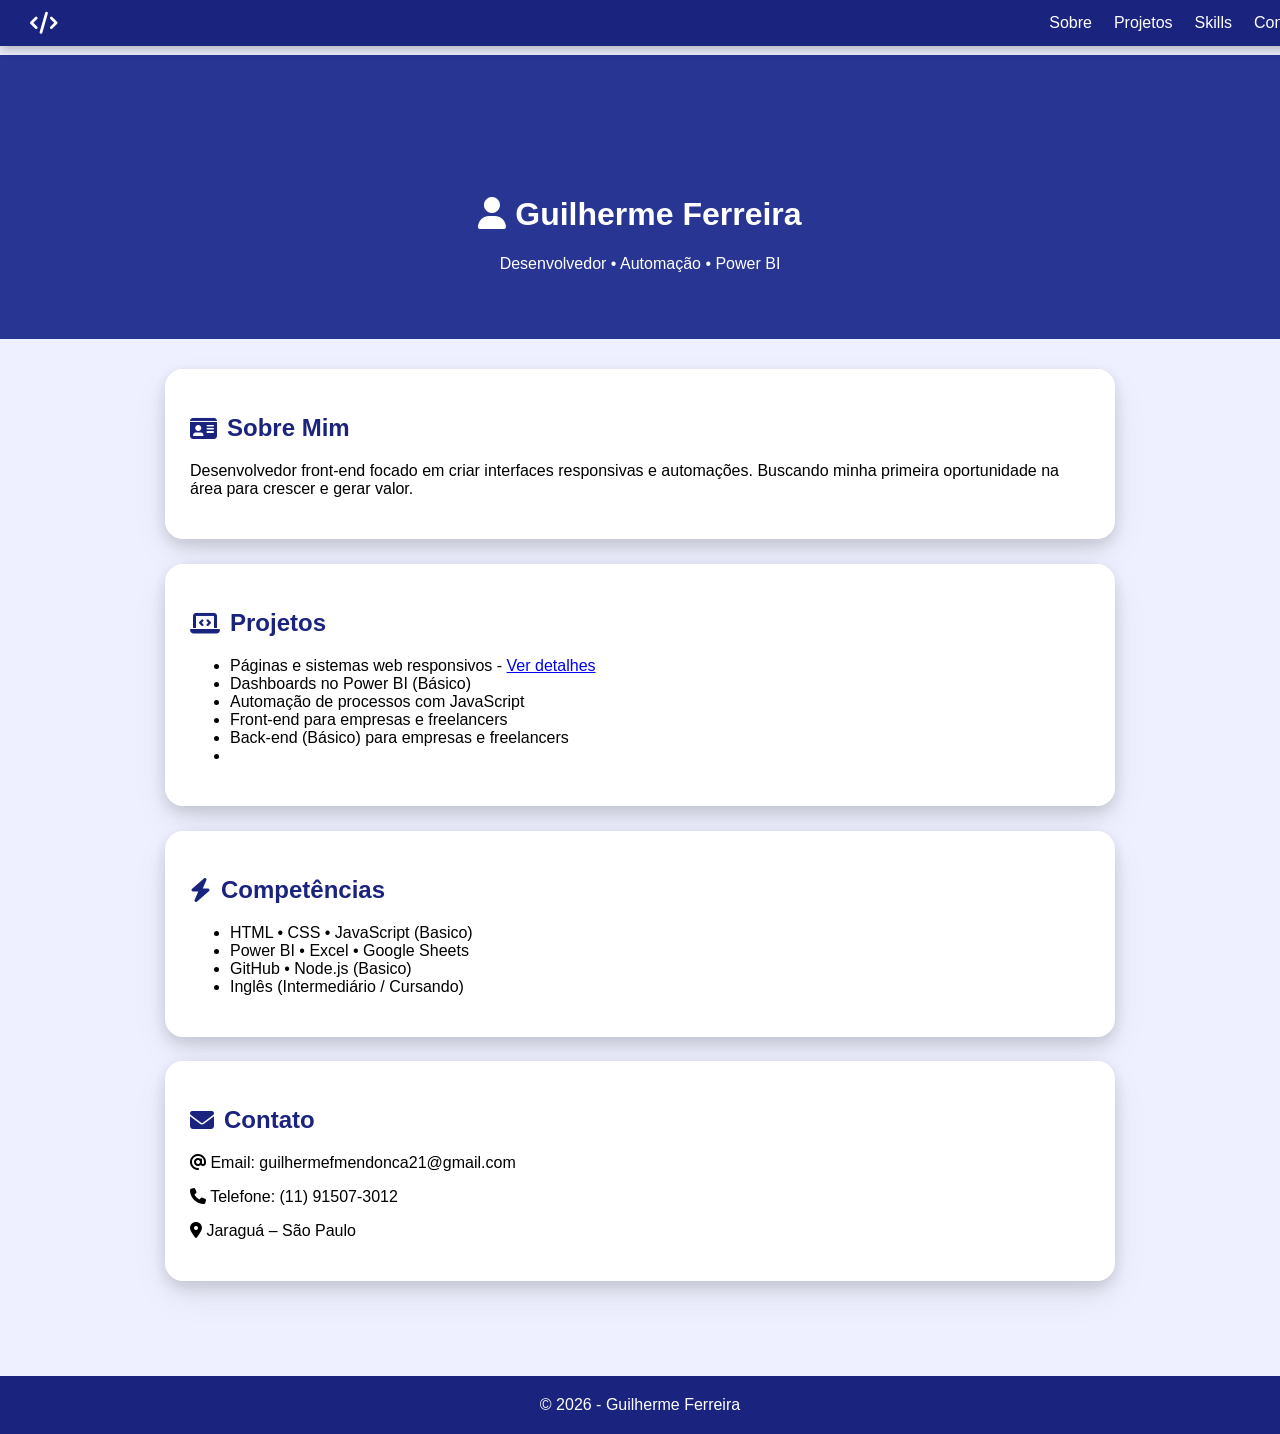
==== index.html @ 1e823ec0 "Rename g.html to index.html" ====
<!DOCTYPE html>
<html lang="pt-BR">
<head>
<meta charset="UTF-8">
<title>Portfólio - Guilherme Ferreira</title>

<!-- FontAwesome -->
<link rel="stylesheet" 
href="https://cdnjs.cloudflare.com/ajax/libs/font-awesome/6.5.0/css/all.min.css">

<style>
/* ------------------------ GLOBAL ------------------------ */
body { 
    font-family: Arial, sans-serif;
    background: #EEF0FF;
    margin: 0;
    padding: 0;
    opacity: 0;
    animation: fadeIn 1.2s forwards ease-in-out;
}

/* Fade geral */
@keyframes fadeIn {
    to { opacity: 1; }
}

/* ------------------------ MENU SUPERIOR ------------------------ */
nav {
    position: fixed;
    top: 0;
    left: 0;
    width: 100%;
    background: #1A237E;
    color: white;
    display: flex;
    justify-content: space-between;
    align-items: center;
    padding: 12px 30px;
    box-shadow: 0 4px 10px rgba(0,0,0,0.25);
    z-index: 999;
}

nav .logo {
    font-size: 22px;
    font-weight: bold;
    display: flex;
    align-items: center;
    gap: 10px;
}

nav ul {
    list-style: none;
    display: flex;
    gap: 22px;
    margin: 0;
}

nav a {
    text-decoration: none;
    color: white;
    font-size: 16px;
    transition: transform 0.2s, text-shadow 0.2s;
}

nav a:hover {
    transform: translateY(-2px);
    text-shadow: 0 3px 8px rgba(255,255,255,0.6);
}

/* ------------------------ HEADER ------------------------ */
header { 
    background: #283593; 
    color: white; 
    padding: 120px 40px 50px;
    text-align: center;
    animation: slideDown 1s ease-out;
    margin-top: 55px;
}

/* Header animado */
@keyframes slideDown {
    from { transform: translateY(-80px); opacity: 0; }
    to { transform: translateY(0); opacity: 1; }
}

/* ------------------------ CARDS ------------------------ */
section { 
    padding: 30px; 
    max-width: 950px; 
    margin: auto; 
}

.card { 
    background: white; 
    padding: 25px; 
    border-radius: 18px; 
    margin-bottom: 25px; 
    
    /* Efeito 3D */
    box-shadow:
        0 5px 15px rgba(0,0,0,0.1),
        0 10px 25px rgba(0,0,0,0.08),
        0 15px 40px rgba(0,0,0,0.05);

    transform-style: preserve-3d;
    transform: perspective(800px) translateZ(0);

    transition: transform 0.3s ease, box-shadow 0.3s ease;
}

.card:hover {
    transform: perspective(800px) translateZ(25px) rotateX(2deg) rotateY(-2deg);
    box-shadow:
        0 10px 20px rgba(0,0,0,0.15),
        0 20px 35px rgba(0,0,0,0.12),
        0 25px 45px rgba(0,0,0,0.08);
}

h2 {
    color: #1A237E;
    display: flex;
    align-items: center;
    gap: 10px;
}

/* ------------------------ FOOTER ------------------------ */
footer { 
    background: #1A237E; 
    color: white; 
    padding: 20px; 
    text-align: center; 
    margin-top: 40px; 
}

/* ------------------------ JS Scroll Animation ------------------------ */
</style>

<link rel="stylesheet" href="style.g" />
</head>
<body>

<!-- MENU SUPERIOR -->
<nav>
    <div class="logo">
        <i class="fa-solid fa-code"></i>
    </div>

    <ul>
        <li><a href="#sobre">Sobre</a></li>
        <li><a href="#projetos">Projetos</a></li>
        <li><a href="#skills">Skills</a></li>
        <li><a href="#contato">Contato</a></li>
    </ul>
</nav>


<header>
  <h1><i class="fa-solid fa-user"></i> Guilherme Ferreira</h1>
  <p>Desenvolvedor • Automação • Power BI</p>
</header>

<section>

  <div class="card" id="sobre">
    <h2><i class="fa-solid fa-id-card"></i> Sobre Mim</h2>
    <p>Desenvolvedor front-end focado em criar 
      interfaces responsivas e automações. 
      Buscando minha primeira oportunidade na área para crescer e gerar valor.</p>
  </div>

  <div class="card" id="projetos">
    <h2><i class="fa-solid fa-laptop-code"></i> Projetos</h2>
    <ul>
      <li>Páginas e sistemas web responsivos - <a href="projetos/projeto1.html">Ver detalhes</a></li>
      <li>Dashboards no Power BI (Básico)</li>
      <li>Automação de processos com JavaScript</li>
      <li>Front-end para empresas e freelancers</li>
      <li>Back-end (Básico) para empresas e freelancers</li>
      <li>

</li>
    </ul>
  </div>


  <div class="card" id="skills">
    <h2><i class="fa-solid fa-bolt"></i> Competências</h2>
    <ul>
      <li>HTML 
        • CSS 
        • JavaScript (Basico)</li>
      <li>Power BI  
        • Excel 
        • Google Sheets</li>
      <li>GitHub 
        • Node.js (Basico)</li>
        <li> Inglês (Intermediário / Cursando)</li>
    </ul>
  </div>

  <div class="card" id="contato">
    <h2><i class="fa-solid fa-envelope"></i> Contato</h2>
    <p><i class="fa-solid fa-at"></i> Email: guilhermefmendonca21@gmail.com</p>
    <p><i class="fa-solid fa-phone"></i> Telefone: (11) 91507-3012</p>
    <p><i class="fa-solid fa-location-dot"></i> Jaraguá – São Paulo</p>
  </div>

</section>

<footer>
  © 2026 - Guilherme Ferreira
</footer>

<script>
// Fade-in dos cards ao rolar
const cards = document.querySelectorAll('.card');

const observer = new IntersectionObserver(entries => {
  entries.forEach(entry => {
    if (entry.isIntersecting) {
      entry.target.style.animation = "floatUp 0.8s ease-out";
    }
  });
});

cards.forEach(card => observer.observe(card));
</script>

</body>
</html>
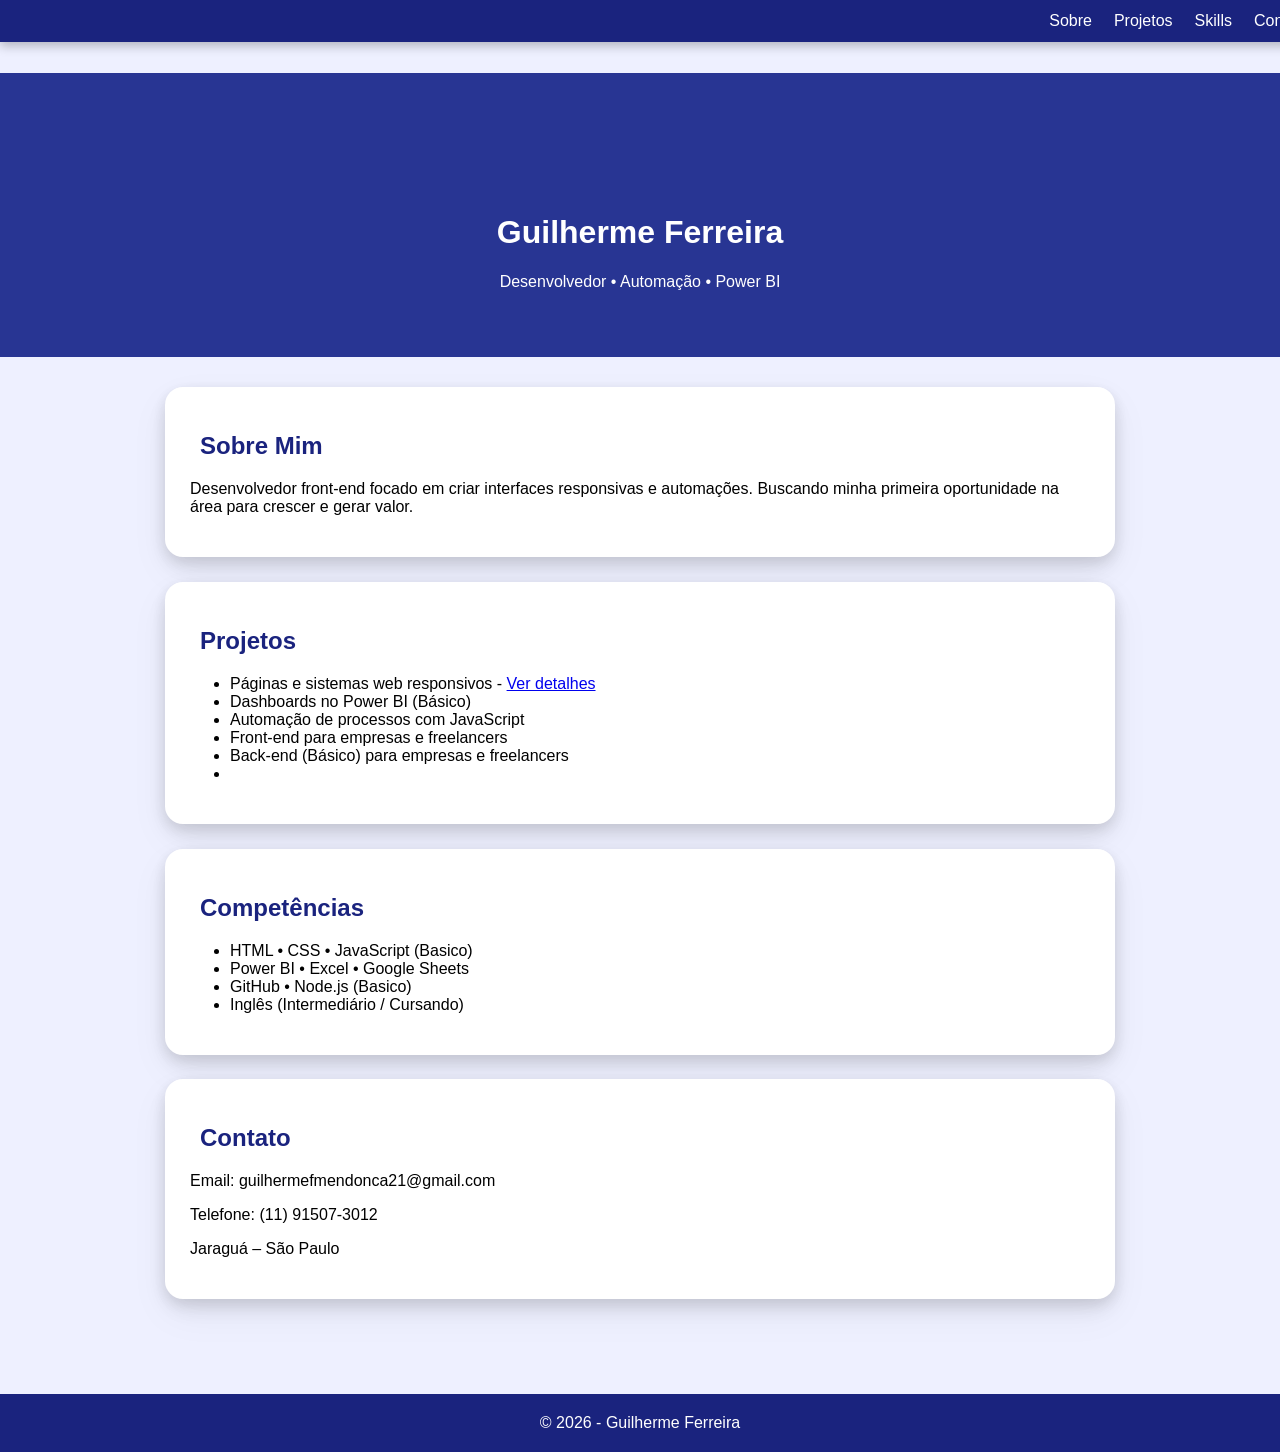
==== commit 31c460da: "Update index.html" ====
--- a/index.html
+++ b/index.html
@@ -5,7 +5,7 @@
 <title>Portfólio - Guilherme Ferreira</title>
 
 <!-- FontAwesome -->
-<link rel="stylesheet" 
+<link rel="stylesheet" href="style.css" />
 href="https://cdnjs.cloudflare.com/ajax/libs/font-awesome/6.5.0/css/all.min.css">
 
 <style>
--- a/style.css
+++ b/style.css
@@ -0,0 +1,34 @@
+nav {
+    position: fixed;
+    top: 0;
+    left: 0;
+    width: 100%;
+    background: #1A237E;
+    color: white;
+
+    display: flex;
+    justify-content: center;   /* Centraliza tudo no meio da tela */
+    align-items: center;
+
+    gap: 40px; /* Espaço entre ícone e menu */
+    padding: 14px 0;
+
+    box-shadow: 0 4px 10px rgba(0,0,0,0.25);
+    z-index: 999;
+}
+
+nav .logo {
+    font-size: 25px;
+}
+
+nav ul {
+    display: flex;
+    list-style: none;
+    gap: 25px;
+}
+
+nav ul li a {
+    color: white;
+    text-decoration: none;
+    font-size: 16px;
+}
